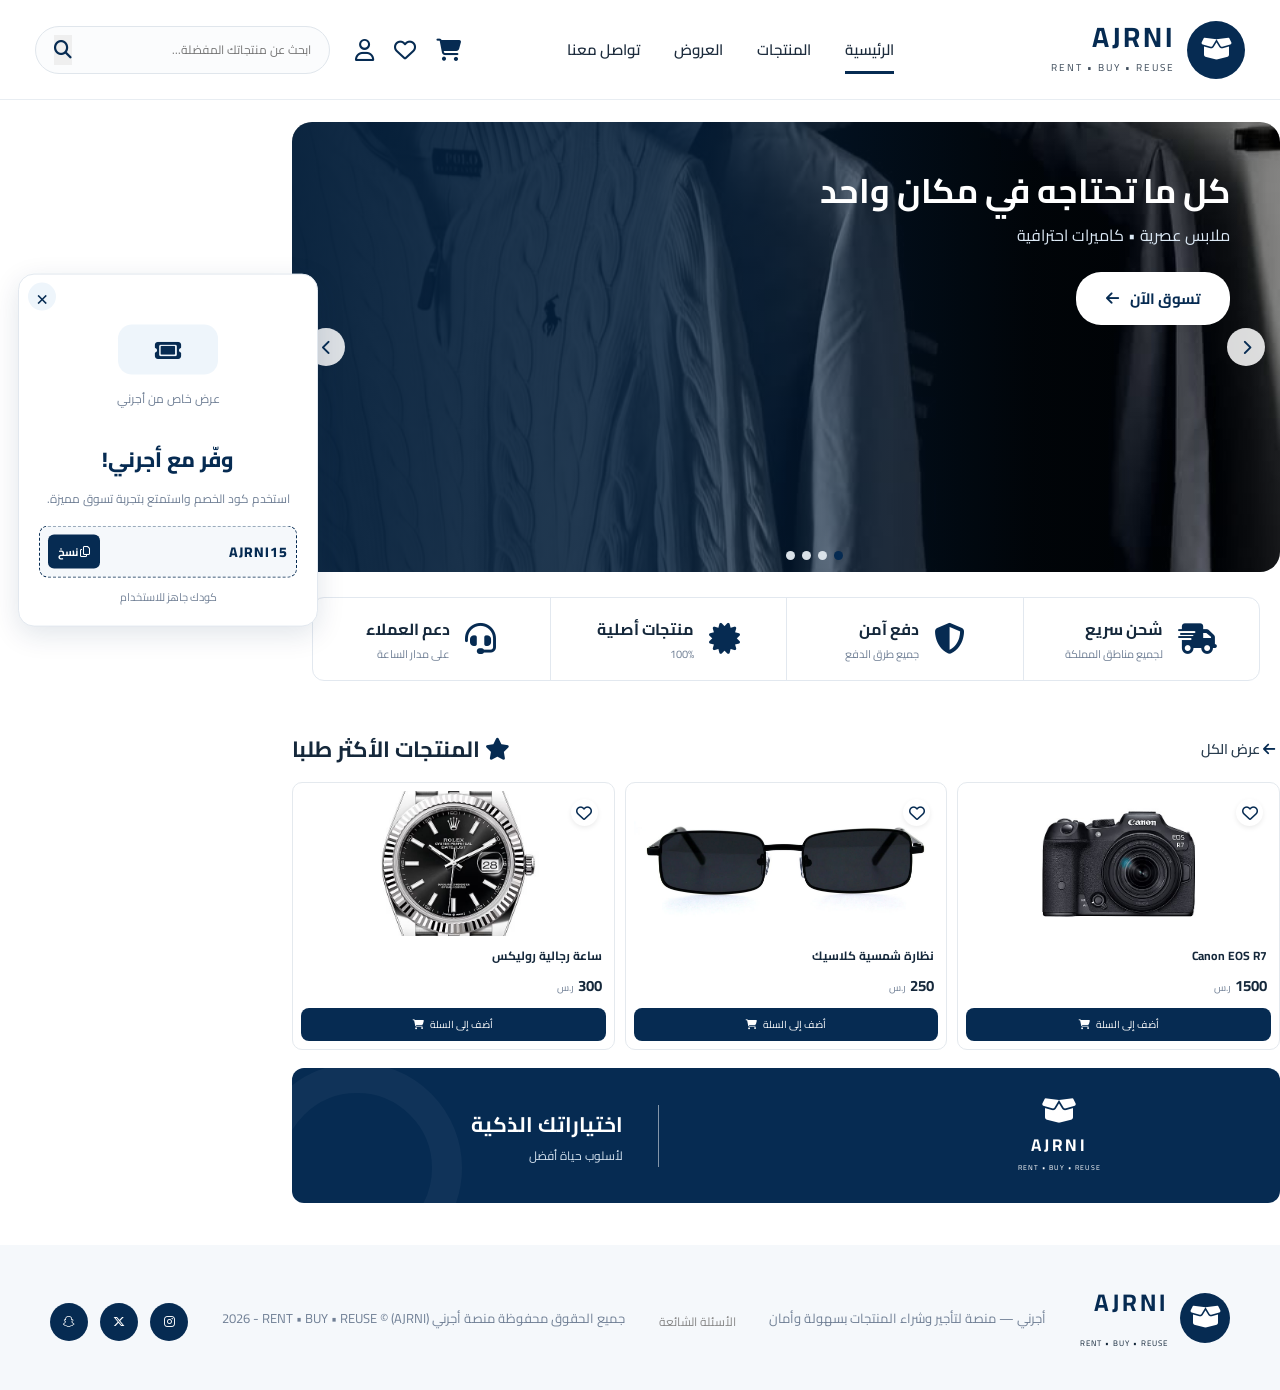
==== index.html @ 7be5e009 "discount banner" ====
<!DOCTYPE html>
<html lang="ar" dir="rtl">
<head>
    <meta charset="UTF-8">
    <meta name="viewport" content="width=device-width, initial-scale=1.0">

    <title>أجرني | AJRNI</title>

    <link rel="stylesheet" href="style.css">

    <!-- Google Font -->
    <link rel="preconnect" href="https://fonts.googleapis.com">
    <link rel="preconnect" href="https://fonts.gstatic.com" crossorigin>
    <link href="https://fonts.googleapis.com/css2?family=Cairo:wght@400;500;600;700;800&display=swap" rel="stylesheet">

    <!-- Icons -->
    <link rel="stylesheet"
          href="https://cdnjs.cloudflare.com/ajax/libs/font-awesome/6.5.2/css/all.min.css">
</head>

<body>
<header class="header"> <!--الشريط-->
    <div class="logo-area">
        <div class="logo-circle">
            <i class="fa-solid fa-box-open"></i>
        </div>
        <div class="logo-text">
            <a href="index.html"><h1>AJRNI</h1></a>
            <span>RENT • BUY • REUSE</span>
        </div>
    </div>
    <nav class="navbar"> <!-- القوائم بالشريط -->
        <a href="index.html" class="active">الرئيسية</a>
        <a href="prodcuts.html">المنتجات</a>
        <a href="#offers">العروض</a>
        <a href="contacct.html">تواصل معنا</a>
    </nav>
    <div class="header-actions"> <!-- الأيقونات -->
        <a href="cart.html">
            <i class="fa-solid fa-cart-shopping"></i>
        </a>
        <a href="favorite.html">
            <i class="fa-regular fa-heart"></i>
        </a>
        <a href="signin.html"><!--ايقونة صفحه التسجيل-->
            <i class="fa-regular fa-user"></i>
        </a>
    </div>
    <div class="search-box">
    <input
        type="text"
        id="searchInput"
        placeholder="ابحث عن منتجاتك المفضلة..."
    >

    <button id="searchButton" type="button">
        <i class="fa-solid fa-magnifying-glass"></i>
    </button>
</div>

<!-- AJRNI: Side Discount Banner -->
<aside class="discount-banner" id="discountBanner" aria-label="عرض كود الخصم">

    <button
        class="discount-close"
        id="closeDiscountBanner"
        type="button"
        aria-label="إغلاق البنر">
        &times;
    </button>

    <div class="discount-icon">
        <i class="fa-solid fa-ticket"></i>
    </div>

    <span class="discount-label">عرض خاص من أجرني</span>

    <h2>وفّر مع أجرني!</h2>

    <p class="discount-description">
        استخدم كود الخصم واستمتع بتجربة تسوق مميزة.
    </p>

    <div class="discount-code-box">
        <span id="discountCode">AJRNI15</span>

        <button id="copyDiscountCode" type="button">
            <i class="fa-regular fa-copy"></i>
            نسخ
        </button>
    </div>

    <p class="discount-note" id="discountMessage">
        كودك جاهز للاستخدام
    </p>

</aside>
<!-- End Discount Banner -->

</header>

<main>

    <section class="top-section"> <!---->

        <div class="hero">

    <img id="heroImage" src="clothes.jpg" alt="ملابس">

    <div class="hero-overlay">

        <div class="hero-content">

            <h2 id="heroTitle">كل ما تحتاجه في مكان واحد</h2>

            <p id="heroDescription">
                ملابس عصرية • كاميرات احترافية
            </p>

            <a href="prodcuts.html">
                <button class="main-btn">
                    تسوق الآن
                    <i class="fa-solid fa-arrow-left"></i>
                </button>
            </a>

        </div>

    </div>

    <!-- سهم اليمين -->
    <button class="slider-arrow right" id="nextBtn">
        <i class="fa-solid fa-chevron-right"></i>
    </button>

    <!-- سهم اليسار -->
    <button class="slider-arrow left" id="prevBtn">
        <i class="fa-solid fa-chevron-left"></i>
    </button>

    <!-- النقاط -->
    <div class="dots" id="dots"></div>

</div>

 <br>

    <section class="features"> <!-- مربعات الخصائص-->

        <div class="feature">

            <div class="feature-icon">
                <i class="fa-solid fa-truck-fast"></i>
            </div>

            <div>
                <h3>شحن سريع</h3>
                <p>لجميع مناطق المملكة</p>
            </div>

        </div>

        <div class="feature">

            <div class="feature-icon">
                <i class="fa-solid fa-shield-halved"></i>
            </div>

            <div>
                <h3>دفع آمن</h3>
                <p>جميع طرق الدفع</p>
            </div>

        </div>

        <div class="feature">

            <div class="feature-icon">
                <i class="fa-solid fa-certificate"></i>
            </div>

            <div>
                <h3>منتجات أصلية</h3>
                <p>100%</p>
            </div>

        </div>

        <div class="feature">

            <div class="feature-icon">
                <i class="fa-solid fa-headset"></i>
            </div>

            <div>
                <h3>دعم العملاء</h3>
                <p>على مدار الساعة</p>
            </div>

        </div>

    </section> <br>

        <aside class="products-sidebar"> <!--قسم المنتجات المميزه-->

            <div class="section-heading">

                <a href="prodcuts.html">
                    <i class="fa-solid fa-arrow-left"></i>
                    عرض الكل
                </a>

                <h2>
                    <i class="fa-solid fa-star"></i>
                    المنتجات الأكثر طلبا
                </h2>

            </div>

            <div class="products">

    <!-- Product 1 -->
    <div class="product-card" data-name="Canon EOS R7" data-price="1500" data-image="canon.jpg">

        <div class="product-image">

            <span class="favorite" onclick="addToFavorites(this)">
                <i class="fa-regular fa-heart"></i>
            </span>

            <img src="canon.jpg">

        </div>

        <h3>Canon EOS R7</h3>

        <div class="price">
            <strong>1500</strong>
            <span>ر.س</span>
        </div>

        <button class="cart-btn">
            أضف إلى السلة
            <i class="fa-solid fa-cart-shopping"></i>
        </button>

    </div>

    <!-- Product 2 -->
    <div class="product-card" data-name="نظارة شمسية كلاسيك" data-price="250" data-image="sunglasses.jpg">

        <div class="product-image">

            <span class="favorite" onclick="addToFavorites(this)">
                <i class="fa-regular fa-heart"></i>
            </span>

            <img src="sunglasses.jpg">

        </div>

        <h3>نظارة شمسية كلاسيك</h3>

        <div class="price">
            <strong>250</strong>
            <span>ر.س</span>
        </div>

        <button class="cart-btn">
            أضف إلى السلة
            <i class="fa-solid fa-cart-shopping"></i>
        </button>

    </div>

    <!-- Product 3 -->
    <div class="product-card" data-name="ساعة رجالية روليكس" data-price="300" data-image="rolex.jpg">

        <div class="product-image">

            <span class="favorite" onclick="addToFavorites(this)">
                <i class="fa-regular fa-heart"></i>
            </span>

            <img src="rolex.jpg">

        </div>

        <h3>ساعة رجالية روليكس</h3>

        <div class="price">
            <strong>300</strong>
            <span>ر.س</span>
        </div>

        <button class="cart-btn">
            أضف إلى السلة
            <i class="fa-solid fa-cart-shopping"></i>
        </button>

    </div>

</div>

            <!-- Smart Choice Banner -->

            <div class="smart-banner">

                <div class="smart-logo">
                    <i class="fa-solid fa-box-open"></i>
                    <strong>AJRNI</strong>
                    <small>RENT • BUY • REUSE</small>
                </div>

                <div class="smart-text">

                    <h2>اختياراتك الذكية</h2>

                    <p>لأسلوب حياة أفضل</p>

                </div>

            </div>

        </aside>

    </section>

</main>

<!--FOOTER-->

<footer id="contact">

    <div class="footer-logo">

        <div class="logo-circle">
            <i class="fa-solid fa-box-open"></i>
        </div>

        <div>
            <h2>AJRNI</h2>
            <span>RENT • BUY • REUSE</span>
        </div>

    </div>

    <p>
        أجرني — منصة لتأجير وشراء المنتجات بسهولة وأمان
    </p> 

    <a href="Qs.html">الأسئلة الشائعة</a>
    
    <p>جميع الحقوق محفوظة منصة أجرني (AJRNI) ©️ 2026 - RENT • BUY • REUSE</p>

    <div class="social">

        <a href="#">
            <i class="fa-brands fa-instagram"></i>
        </a>

        <a href="#">
            <i class="fa-brands fa-x-twitter"></i>
        </a>

        <a href="#">
            <i class="fa-brands fa-snapchat"></i>
        </a>

    </div>

</footer>
<script>

const slides = [
    {
        image: "clothes.jpg",
        title: "كل ما تحتاجه في مكان واحد",
        description: "ملابس عصرية • كاميرات احترافية"
    },
    {
        image: "watches.jpg",
        title: "أناقة تناسب ذوقك",
        description: "أحدث المنتجات الرجالية والنسائية"
    },
    {
        image: "cameras.jpg",
        title: "تقنية باحترافية",
        description: "كاميرات ومعدات تصوير احترافية"
    },
    {
        image: "resycle.jpg",
        title: "تسوق بسهولة",
        description: "اعد استخدام المنتجات بذكاء مع اجرني"
    }
];

let currentSlide = 0;

const heroImage = document.getElementById("heroImage");
const heroTitle = document.getElementById("heroTitle");
const heroDescription = document.getElementById("heroDescription");
const dotsContainer = document.getElementById("dots");

// إنشاء النقاط
slides.forEach((slide, index) => {

    const dot = document.createElement("span");

    if (index === 0) {
        dot.classList.add("active-dot");
    }

    dot.addEventListener("click", () => {
        currentSlide = index;
        showSlide();
    });

    dotsContainer.appendChild(dot);
});

function showSlide() {

    heroImage.src = slides[currentSlide].image;

    heroTitle.textContent = slides[currentSlide].title;

    heroDescription.textContent =
        slides[currentSlide].description;

    // تحديث النقاط
    const dots = dotsContainer.querySelectorAll("span");

    dots.forEach(dot => {
        dot.classList.remove("active-dot");
    });

    dots[currentSlide].classList.add("active-dot");
}

// السهم التالي
document.getElementById("nextBtn").addEventListener("click", () => {

    currentSlide++;

    if (currentSlide >= slides.length) {
        currentSlide = 0;
    }

    showSlide();

});

// السهم السابق
document.getElementById("prevBtn").addEventListener("click", () => {

    currentSlide--;

    if (currentSlide < 0) {
        currentSlide = slides.length - 1;
    }

    showSlide();

});

function addToFavorites(button) {

    const product = button.closest(".product-card");

    const name = product.dataset.name;
    const price = product.dataset.price;
    const image = product.dataset.image;

    let favorites =
        JSON.parse(localStorage.getItem("favorites")) || [];

    const exists =
        favorites.some(item => item.name === name);

    if (exists) {

        // حذف المنتج من المفضلة
        favorites = favorites.filter(item => item.name !== name);

        localStorage.setItem(
            "favorites",
            JSON.stringify(favorites)
        );

        // رجوع القلب إلى فارغ
        setFavoriteHeart(button, false);

    } else {

        // إضافة المنتج للمفضلة
        favorites.push({
            name: name,
            price: price,
            image: image
        });

        localStorage.setItem(
            "favorites",
            JSON.stringify(favorites)
        );

        // تحويل القلب إلى أحمر
        setFavoriteHeart(button, true);
    }
}

// تغيير شكل القلب
function setFavoriteHeart(button, isFavorite) {

    const heart = button.querySelector("i");

    if (!heart) return;

    if (isFavorite) {

        heart.classList.remove("fa-regular");
        heart.classList.add("fa-solid");

        heart.style.color = "red";

    } else {

        heart.classList.remove("fa-solid");
        heart.classList.add("fa-regular");

        heart.style.color = "";

    }
}

// فحص المفضلة عند فتح الصفحة
document.addEventListener("DOMContentLoaded", function () {

    const favorites =
        JSON.parse(localStorage.getItem("favorites")) || [];

    const products =
        document.querySelectorAll(".product-card");

    products.forEach(product => {

        const name = product.dataset.name;

        if (!name) return;

        const button =
            product.querySelector(".wishlist-btn, .favorite");

        if (!button) return;

        const isFavorite =
            favorites.some(item => item.name === name);

        setFavoriteHeart(button, isFavorite);
    });

});

document.addEventListener("DOMContentLoaded", function () {

    const addButtons = document.querySelectorAll(".cart-btn");

    addButtons.forEach(button => {

        button.addEventListener("click", function () {

            const productCard = button.closest(".product-card");

            const product = {
                name: productCard.dataset.name,
                price: Number(productCard.dataset.price),
                image: productCard.dataset.image,
                quantity: 1
            };

            let cart = JSON.parse(localStorage.getItem("cart")) || [];

            // البحث عن المنتج إذا كان موجودًا
            const existingProduct = cart.find(
                item => item.name === product.name
            );

            if (existingProduct) {
                existingProduct.quantity += 1;
            } else {
                cart.push(product);
            }

            // حفظ السلة
            localStorage.setItem("cart", JSON.stringify(cart));

            // تغيير شكل الزر مؤقتًا
            const oldText = button.textContent;

            button.textContent = "✓ تمت الإضافة";
            button.style.backgroundColor = "#27ae60";

            setTimeout(() => {
                button.textContent = oldText;
                button.style.backgroundColor = "";
            }, 1200);

            // تحديث رقم السلة
            updateCartCount();
        });
    });

    updateCartCount();
});

// تحديث عدد المنتجات فوق أيقونة السلة
function updateCartCount() {

    const cart = JSON.parse(localStorage.getItem("cart")) || [];

    const count = cart.reduce(
        (total, item) => total + item.quantity,
        0
    );

    const cartButton = document.querySelector(
        ".header-actions .fa-cart-shopping"
    );

    if (!cartButton) return;

    const oldBadge = document.querySelector(".cart-count");

    if (oldBadge) {
        oldBadge.remove();
    }

    if (count > 0) {

        const badge = document.createElement("span");

        badge.className = "cart-count";
        badge.textContent = count;

        cartButton.parentElement.style.position = "relative";
        cartButton.parentElement.appendChild(badge);
    }
}

/* البحث من الصفحة الرئيسية */
const homeSearchInput = document.getElementById("searchInput");
const homeSearchButton = document.getElementById("searchButton");

function searchFromHome() {
    const query = homeSearchInput.value.trim();

    if (!query) {
        homeSearchInput.focus();
        return;
    }

    window.location.href =
        "prodcuts.html?search=" + encodeURIComponent(query);
}

if (homeSearchInput && homeSearchButton) {
    homeSearchButton.addEventListener("click", searchFromHome);

    homeSearchInput.addEventListener("keydown", function(event) {
        if (event.key === "Enter") {
            event.preventDefault();
            searchFromHome();
        }
    });
}

/* نسخ كود الخصم */
const copyDiscountButton =
    document.getElementById("copyDiscountCode");

const discountCodeElement =
    document.getElementById("discountCode");

const discountMessage =
    document.getElementById("discountMessage");

if (copyDiscountButton && discountCodeElement && discountMessage) {
    copyDiscountButton.addEventListener("click", async function () {
        const code = discountCodeElement.textContent.trim();

        try {
            await navigator.clipboard.writeText(code);
            discountMessage.textContent = "تم نسخ الكود بنجاح ✓";
        } catch (error) {
            const tempInput = document.createElement("textarea");
            tempInput.value = code;
            tempInput.style.position = "fixed";
            tempInput.style.opacity = "0";

            document.body.appendChild(tempInput);
            tempInput.select();

            let copied = false;

            try {
                copied = document.execCommand("copy");
            } catch (fallbackError) {
                copied = false;
            }

            tempInput.remove();

            discountMessage.textContent = copied
                ? "تم نسخ الكود بنجاح ✓"
                : "تعذر النسخ، انسخ الكود يدويًا";
        }
    });
}


</script>
</body>
</html>
---- style.css ----
* {
    margin: 0;
    padding: 0;
    box-sizing: border-box;
}

:root {
    --navy: #062b52;
    --dark-navy: #041f3b;
    --light-blue: #eef5fb;
    --border: #e2e8ef;
    --text: #15283b;
    --gray: #718096;
    --white: #ffffff;
}

body {
    font-family: "Cairo", sans-serif;
    background: #ffffff;
    color: var(--text);
}

a {
    text-decoration: none;
    color: inherit;
}

button {
    font-family: inherit;
    cursor: pointer;
    border: none;
}

img {
    width: 100%;
    display: block;
}


/* =========================
   HEADER
========================= */

.header {
    height: 100px;
    display: flex;
    align-items: center;
    gap: 25px;
    padding: 15px 35px;
    border-bottom: 1px solid #e8edf2;
    background: white;
}


/* LOGO */

.logo-area {
    display: flex;
    align-items: center;
    gap: 12px;
    min-width: 245px;
}

.logo-circle {
    width: 58px;
    height: 58px;
    border-radius: 50%;
    background: var(--navy);
    color: white;

    display: flex;
    align-items: center;
    justify-content: center;

    font-size: 25px;
}

.logo-text h1 {
    font-size: 28px;
    letter-spacing: 3px;
    color: var(--navy);
    line-height: 1;
}

.logo-text span {
    display: block;
    font-size: 10px;
    letter-spacing: 2px;
    margin-top: 7px;
    color: #3d4b5a;
}


/* NAV */

.navbar {
    display: flex;
    align-items: center;
    justify-content: center;
    gap: 34px;
    flex: 1;
}

.navbar a {
    font-size: 15px;
    font-weight: 600;
    color: #1d2c3d;
    padding: 10px 0;
    position: relative;
}

.navbar a.active::after {
    content: "";
    position: absolute;
    bottom: 0;
    right: 0;
    left: 0;

    height: 3px;
    background: var(--navy);
}


/* HEADER ICONS */

.header-actions {
    display: flex;
    align-items: center;
    gap: 20px;
}

.header-actions button {
    background: transparent;
    color: var(--navy);
    font-size: 22px;
}


/* SEARCH */

.search-box {
    width: 295px;
    height: 48px;

    border: 1px solid #e0e6ec;
    border-radius: 30px;

    display: flex;
    align-items: center;

    padding: 0 18px;
    background: #fbfcfd;
}

.search-box input {
    border: none;
    outline: none;
    background: transparent;

    flex: 1;

    font-family: inherit;
    font-size: 12px;
    text-align: right;
}

.search-box i {
    color: var(--navy);
    font-size: 18px;
}


/* =========================
   TOP SECTION
========================= */

.top-section {
    display: grid;
    grid-template-columns: 4fr 1fr;
    gap: 20PX;

    padding: 22px 0 22px 25px;
}


/* HERO */

.hero {
    height: 450px;
    border-radius: 20px;
    overflow: hidden;
    position: relative;
}

.hero > img {
    height: 100%;
    object-fit: cover;
}

.hero-overlay {
    position: absolute;
    inset: 0;

    background:
        linear-gradient(
            90deg,
            rgba(4, 31, 59, .96) 0%,
            rgba(4, 31, 59, .86) 37%,
            rgba(4, 31, 59, .15) 75%,
            rgba(4, 31, 59, .02) 100%
        );
}

.hero-content {
    position: absolute;
    top: 45px;
    right: 50px;
    width: 55%;
    text-align: right;
    color: white;
}

.small-logo {
    width: 55px;
    height: 55px;
    border: 2px solid white;
    border-radius: 50%;

    display: flex;
    align-items: center;
    justify-content: center;

    margin-bottom: 15px;
    font-size: 24px;
}

.hero-content h2 {
    font-size: 34px;
    line-height: 1.4;
    margin-bottom: 5px;
}

.hero-content p {
    font-size: 16px;
    color: #dce9f5;
    margin-bottom: 22px;
}

.main-btn {
    background: white;
    color: var(--navy);

    padding: 12px 30px;
    border-radius: 25px;

    font-size: 15px;
    font-weight: 700;
}

.main-btn i {
    margin-right: 8px;
}

/* SLIDER */

.slider-arrow {
    position: absolute;
    top: 50%;
    transform: translateY(-50%);

    width: 38px;
    height: 38px;

    border-radius: 50%;
    background: rgba(255,255,255,.85);
    color: var(--navy);

    font-size: 15px;
}

.slider-arrow.right {
    right: 15px;
}

.slider-arrow.left {
    left: 15px;
}


/* DOTS */

.dots {
    position: absolute;
    bottom: 12px;
    left: 50%;

    display: flex;
    gap: 7px;
}

.dots span {
    width: 9px;
    height: 9px;

    border-radius: 50%;
    background: #d9e1e8;
}

.dots .active-dot {
    background: var(--navy);
}

/* =========================
   FEATURES
========================= */

.features {
    margin: 5px 20px 15px;

    border: 1px solid var(--border);
    border-radius: 12px;

    display: grid;
    grid-template-columns: repeat(4, 1fr);

    background: white;
}

.feature {
    min-height: 82px;

    display: flex;
    align-items: center;
    justify-content: center;
    gap: 15px;

    border-left: 1px solid var(--border);
}

.feature:last-child {
    border-left: none;
}

.feature-icon {
    font-size: 31px;
    color: var(--navy);
}

.feature h3 {
    font-size: 16px;
}

.feature p {
    font-size: 11px;
    color: var(--gray);
}


/* =========================
   MAIN GRID
========================= */

.content-grid {
    display: grid;

    grid-template-columns: 2.25fr 1fr;

    gap: 20px;

    padding: 0 20px 25px;
}


/* =========================
   SECTION HEADING
========================= */

.section-heading {
    display: flex;
    align-items: center;
    justify-content: space-between;

    margin: 12px 0 12px;
}

.section-heading h2 {
    font-size: 22px;
}

.section-heading a {
    font-size: 14px;
    font-weight: 600;
    color: #283b4d;
}

.section-heading i {
    margin-right: 5px;
    color: var(--navy);
}


/* =========================
   STORE CATEGORIES
========================= */

.store-categories {
    display: grid;
    grid-template-columns: repeat(3, 1fr);
    gap: 16px;
}

.store-category {
    height: 175px;

    border-radius: 11px;
    overflow: hidden;

    position: relative;
}

.store-category img {
    height: 100%;
    object-fit: cover;
}

.store-category::after {
    content: "";

    position: absolute;
    inset: 0;

    background: linear-gradient(
        to top,
        rgba(0,0,0,.65),
        transparent 60%
    );
}

.category-overlay {
    position: absolute;

    right: 18px;
    bottom: 15px;

    z-index: 2;

    color: white;
}

.category-overlay h3 {
    font-size: 22px;
}

.category-overlay span {
    font-size: 12px;
}


/* =========================
   BOTTOM BANNER
========================= */

.bottom-banner {
    height: 150px;

    margin-top: 18px;

    border-radius: 12px;
    overflow: hidden;

    position: relative;
}

.bottom-banner img {
    height: 100%;
    object-fit: cover;
}

.bottom-banner::after {
    content: "";

    position: absolute;
    inset: 0;

    background: linear-gradient(
        90deg,
        rgba(255,255,255,.15),
        rgba(255,255,255,.9)
    );
}

.banner-text {
    position: absolute;

    z-index: 2;

    right: 45px;
    top: 27px;

    text-align: right;
}

.banner-text h2 {
    font-size: 25px;
    color: var(--navy);
}

.banner-text p {
    color: #526272;
    font-size: 13px;
    margin-bottom: 10px;
}

.banner-text button {
    background: var(--navy);
    color: white;

    padding: 8px 20px;
    border-radius: 20px;

    font-size: 12px;
}


/* =========================
   PRODUCTS
========================= */

.products {
    display: grid;
    grid-template-columns: repeat(3, 1fr);
    gap: 10px;
}

.product-card {
    border: 1px solid #e4e9ee;
    border-radius: 10px;

    padding: 8px;

    background: white;

    transition: .2s;
}

.product-card:hover {
    transform: translateY(-3px);
    box-shadow: 0 6px 20px rgba(0,0,0,.08);
}

.product-image {
    height: 145px;
    position: relative;

    background: #f4f6f8;
    border-radius: 8px;

    overflow: hidden;
}

.product-image img {
    height: 100%;
    object-fit: cover;
}

.favorite {
    position: absolute;

    top: 8px;
    right: 8px;

    z-index: 3;

    width: 27px;
    height: 27px;

    display: flex;
    align-items: center;
    justify-content: center;

    border-radius: 50%;
    background: white;

    color: var(--navy);

    box-shadow: 0 2px 5px rgba(0,0,0,.08);
}

.product-card h3 {
    font-size: 12px;
    margin: 8px 4px 4px;

    white-space: nowrap;
    overflow: hidden;
    text-overflow: ellipsis;
}

.price {
    display: flex;
    gap: 4px;
    align-items: baseline;

    padding: 0 4px;
}

.price strong {
    font-size: 15px;
}

.price span {
    font-size: 10px;
    color: var(--gray);
}

.cart-btn {
    width: 100%;

    background: var(--navy);
    color: white;

    border-radius: 8px;

    padding: 7px 4px;

    margin-top: 8px;

    font-size: 10px;
}

.cart-btn i {
    margin-right: 4px;
}


/* =========================
   SMART BANNER
========================= */

.smart-banner {
    margin-top: 18px;

    min-height: 135px;

    background: var(--navy);

    border-radius: 12px;

    color: white;

    display: flex;
    align-items: center;
    justify-content: space-around;

    position: relative;
    overflow: hidden;
}

.smart-banner::after {
    content: "";

    position: absolute;

    width: 150px;
    height: 150px;

    border: 30px solid rgba(255,255,255,.04);

    border-radius: 50%;

    left: -40px;
    bottom: -70px;
}

.smart-logo {
    text-align: center;
}

.smart-logo i {
    display: block;
    font-size: 28px;
    margin-bottom: 4px;
}

.smart-logo strong {
    display: block;
    letter-spacing: 3px;
    font-size: 17px;
}

.smart-logo small {
    display: block;
    font-size: 7px;
    letter-spacing: 1px;
}

.smart-text {
    border-right: 1px solid rgba(255,255,255,.5);
    padding-right: 35px;
}

.smart-text h2 {
    font-size: 21px;
}

.smart-text p {
    color: #d4e2ef;
    font-size: 12px;
}


/* =========================
   FOOTER
========================= */

footer {
    background: #f5f8fb;

    padding: 35px 50px;

    display: flex;
    align-items: center;
    justify-content: space-between;

    margin-top: 20px;
}

.footer-logo {
    display: flex;
    align-items: center;
    gap: 12px;
}

.footer-logo .logo-circle {
    width: 50px;
    height: 50px;
}

.footer-logo h2 {
    color: var(--navy);
    letter-spacing: 3px;
}

.footer-logo span {
    font-size: 8px;
    letter-spacing: 1px;
}

footer p {
    color: var(--gray);
    font-size: 13px;
}

.social {
    display: flex;
    gap: 12px;
}

.social a {
    width: 38px;
    height: 38px;

    border-radius: 50%;

    background: var(--navy);
    color: white;

    display: flex;
    align-items: center;
    justify-content: center;
}


/* =========================
   RESPONSIVE
========================= */

@media (max-width: 1200px) {

    .header {
        gap: 15px;
        padding: 15px 20px;
    }

    .logo-area {
        min-width: 200px;
    }

    .navbar {
        gap: 18px;
    }

    .navbar a {
        font-size: 13px;
    }

    .search-box {
        width: 220px;
    }

}


@media (max-width: 900px) {

    .header {
        flex-wrap: wrap;
        height: auto;
    }

    .navbar {
        order: 3;
        width: 100%;
        overflow-x: auto;
        justify-content: flex-start;
        padding-bottom: 5px;
    }

    .search-box {
        flex: 1;
    }

    .top-section,
    .content-grid {
        grid-template-columns: 1fr;
    }

    .side-categories {
        display: grid;
        grid-template-columns: repeat(3, 1fr);
    }

    .features {
        grid-template-columns: repeat(2, 1fr);
    }

    .feature {
        border-bottom: 1px solid var(--border);
    }

}


@media (max-width: 600px) {

    .header-actions {
        display: none;
    }

    .logo-area {
        min-width: auto;
    }

    .logo-text h1 {
        font-size: 22px;
    }

    .search-box {
        width: 100%;
        order: 2;
    }

    .hero {
        height: 320px;
    }

    .hero-content {
        right: 25px;
        width: 75%;
    }

    .hero-content h2 {
        font-size: 25px;
    }

    .hero-content p {
        font-size: 12px;
    }

    .side-categories {
        grid-template-columns: 1fr;
    }

    .features {
        grid-template-columns: 1fr;
    }

    .feature {
        border-left: none;
        border-bottom: 1px solid var(--border);
    }

    .store-categories {
        grid-template-columns: 1fr;
    }

    .products {
        grid-template-columns: repeat(2, 1fr);
    }

    footer {
        flex-direction: column;
        gap: 20px;
        text-align: center;
    }

}




/* =========================================
   تنسيق زر المفضلة الموحد للموقع (Favorite Button)
   ========================================= */
.fav-btn {
  position: absolute;
  top: 12px;
  right: 12px;
  background: #ffffff;
  border: 1px solid #e2e8f0;
  border-radius: 50%;
  width: 38px;
  height: 38px;
  display: flex;
  align-items: center;
  justify-content: center;
  cursor: pointer;
  box-shadow: 0 2px 6px rgba(0, 0, 0, 0.08);
  transition: all 0.2s ease-in-out;
  color: #94a3b8;
  z-index: 10;
}

.fav-btn:hover {
  transform: scale(1.1);
  color: #ef4444;
}

.fav-btn.active {
  color: #ef4444;
  border-color: #fecaca;
  background: #fff5f5;
}

footer a {
    display: block;
    font-size: 12px;
    margin-top: 8px;
    color: #888;
    text-decoration: none;
}

.favorites-grid {
    display: grid !important;
    grid-template-columns: repeat(3, minmax(0, 1fr)) !important;
    gap: 25px !important;
    width: 100% !important;
    padding: 30px !important;
    box-sizing: border-box !important;
}

.favorites-grid .product-card {
    width: auto !important;
    max-width: none !important;
    margin: 0 !important;
    box-sizing: border-box !important;
}

.favorites-grid .product-image {
    width: 100% !important;
    height: 220px !important;
}

.favorites-grid .product-image img {
    width: 100% !important;
    height: 100% !important;
    object-fit: cover !important;
    border-radius: 12px;
}
/* الخط تحت الايقونات   */
.header-actions a {
    position: relative;
    color: var(--navy);
    font-size: 22px;
}
.header-actions a.active::after {
    content: "";
    position: absolute;
    bottom: -10px;
    right: 0;
    left: 0;
    height: 3px;
    background: var(--navy);
}
.cart-count {
    position: absolute;
    top: -8px;
    right: -8px;
    background: #e74c3c;
    color: white;
    width: 20px;
    height: 20px;
    border-radius: 50%;
    font-size: 11px;
    font-weight: bold;
    display: flex;
    align-items: center;
    justify-content: center;
}

/* منع تجاوز عرض الشاشة */
html {
    width: 100%;
    max-width: 100%;
    overflow-x: clip;
    -webkit-text-size-adjust: 100%;
}

body {
    width: 100%;
    min-width: 0;
    max-width: 100%;
}

img,
video,
iframe {
    max-width: 100%;
}

input,
select,
textarea,
button {
    max-width: 100%;
    font: inherit;
}

button {
    cursor: pointer;
}

/* السماح للشبكات بالتقلص */
.top-section,
.content-grid,
.features,
.store-categories,
.products,
.favorites-grid {
    min-width: 0;
}

.top-section > *,
.content-grid > *,
.features > *,
.store-categories > *,
.products > *,
.favorites-grid > * {
    min-width: 0;
}

/* منع الصور من تمديد البطاقات */
.hero img,
.store-category img,
.product-image img,
.bottom-banner img {
    max-width: 100%;
}

/* =========================================
   TABLETS
========================================= */
@media (max-width: 900px) {

    .header {
        height: auto;
        min-width: 0;
        flex-wrap: wrap;
        padding: 15px 20px;
    }

    .logo-area {
        min-width: 0;
    }

    .navbar {
        max-width: 100%;
        min-width: 0;
        gap: 20px;
    }

    .search-box {
        min-width: 0;
    }

    .top-section {
        grid-template-columns: minmax(0, 1fr);
        padding: 20px;
    }

    .content-grid {
        grid-template-columns: minmax(0, 1fr);
        padding-inline: 20px;
    }

    .hero {
        width: 100%;
        max-width: 100%;
    }

    .favorites-grid {
        grid-template-columns: repeat(2, minmax(0, 1fr)) !important;
        padding: 20px !important;
        gap: 16px !important;
    }

    .favorites-grid .product-image {
        height: auto !important;
        aspect-ratio: 1 / 1;
    }

    footer {
        flex-wrap: wrap;
        gap: 24px;
        padding: 30px 24px;
    }
}

/* =========================================
   MOBILE
========================================= */
@media (max-width: 600px) {

    .header {
        gap: 12px;
        padding: 12px 15px;
    }

    .logo-circle {
        width: 42px;
        height: 42px;
        flex-shrink: 0;
        font-size: 20px;
    }

    .logo-text h1 {
        font-size: 20px;
        letter-spacing: 1px;
    }

    .logo-text span {
        font-size: 9px;
        letter-spacing: 1px;
    }

    .search-box {
        flex: 1 1 100%;
        width: 100%;
        min-width: 0;
    }

    .navbar {
        order: 3;
        flex: 1 1 100%;
        width: 100%;
        overflow-x: auto;
        white-space: nowrap;
        justify-content: flex-start;
        gap: 20px;
        scrollbar-width: thin;
    }

    .navbar a {
        flex-shrink: 0;
    }

    .top-section {
        padding: 12px;
        gap: 14px;
    }

    .hero {
        height: clamp(260px, 75vw, 360px);
        border-radius: 14px;
    }

    .hero-content {
        top: 24px;
        right: 18px;
        width: calc(100% - 36px);
        max-width: 380px;
    }

    .hero-content h2 {
        font-size: clamp(20px, 5.5vw, 27px);
        overflow-wrap: anywhere;
    }

    .hero-content p {
        font-size: 13px;
        line-height: 1.8;
    }

    .main-btn {
        padding: 10px 18px;
    }

    .slider-arrow {
        width: 32px;
        height: 32px;
    }

    .features {
        margin: 5px 12px 15px;
        grid-template-columns: repeat(2, minmax(0, 1fr));
    }

    .feature {
        min-width: 0;
        gap: 8px;
        padding: 12px 6px;
        border-left: 0;
        border-bottom: 1px solid var(--border);
    }

    .feature-icon {
        font-size: 24px;
        flex-shrink: 0;
    }

    .feature h3 {
        font-size: 13px;
        overflow-wrap: anywhere;
    }

    .feature p {
        font-size: 10px;
        line-height: 1.6;
    }

    .content-grid {
        padding: 0 12px 20px;
        gap: 18px;
    }

    .section-heading {
        gap: 10px;
        flex-wrap: wrap;
    }

    .section-heading h2 {
        font-size: 19px;
    }

    .section-heading a {
        font-size: 12px;
    }

    .store-categories {
        grid-template-columns: repeat(2, minmax(0, 1fr));
        gap: 10px;
    }

    .store-category {
        height: clamp(120px, 38vw, 175px);
    }

    .category-overlay {
        right: 10px;
        bottom: 10px;
        left: 8px;
    }

    .category-overlay h3 {
        font-size: 16px;
        overflow-wrap: anywhere;
    }

    .category-overlay span {
        font-size: 10px;
    }

    .bottom-banner {
        height: 140px;
    }

    .banner-text {
        top: 18px;
        right: 16px;
        left: 12px;
    }

    .banner-text h2 {
        font-size: 19px;
    }

    .banner-text p {
        font-size: 11px;
        line-height: 1.6;
    }

    .products {
        grid-template-columns: repeat(2, minmax(0, 1fr));
        gap: 10px;
    }

    .product-card {
        min-width: 0;
        padding: 6px;
    }

    .product-image {
        height: auto;
        aspect-ratio: 1 / 1;
    }

    .product-card h3 {
        white-space: normal;
        overflow-wrap: anywhere;
        line-height: 1.6;
    }

    .price {
        flex-wrap: wrap;
    }

    .price strong {
        font-size: 13px;
    }

    .cart-btn {
        font-size: 11px;
        overflow-wrap: anywhere;
    }

    .favorites-grid {
        grid-template-columns: repeat(2, minmax(0, 1fr)) !important;
        padding: 12px !important;
        gap: 10px !important;
    }

    .favorites-grid .product-image {
        height: auto !important;
        aspect-ratio: 1 / 1;
    }

    .smart-banner {
        gap: 12px;
        padding: 18px 12px;
        flex-wrap: wrap;
    }

    .smart-text {
        padding-right: 12px;
    }

    .smart-text h2 {
        font-size: 16px;
    }

    .smart-text p {
        font-size: 11px;
        line-height: 1.7;
    }

    footer {
        padding: 25px 15px;
        flex-direction: column;
        text-align: center;
        gap: 18px;
    }

    .footer-logo {
        justify-content: center;
        max-width: 100%;
    }

    .footer-logo h2 {
        font-size: 20px;
        letter-spacing: 1px;
    }

    .social {
        justify-content: center;
        flex-wrap: wrap;
    }

    .header-actions {
        display: none;
    }
}

/* =========================================
   SMALL PHONES
========================================= */
@media (max-width: 360px) {

    .logo-text h1 {
        font-size: 17px;
    }

    .store-categories {
        grid-template-columns: minmax(0, 1fr);
    }

    .favorites-grid {
        grid-template-columns: minmax(0, 1fr) !important;
    }

    .hero-content h2 {
        font-size: 20px;
    }

    .smart-logo strong {
        font-size: 14px;
        letter-spacing: 1px;
    }
}

/* =========================================
   LARGE SCREENS
========================================= */
@media (min-width: 1400px) {

    .top-section,
    .content-grid {
        max-width: 1800px;
        margin-inline: auto;
    }
}




/* ================================
   DISCOUNT BANNER - AJRNI
================================ */

.discount-banner {
    position: fixed;
    top: 50%;
    left: 18px;
    right: auto;
    transform: translateY(-50%);

    width: 300px;
    padding: 50px 20px 18px;
    box-sizing: border-box;

    background: #ffffff;
    color: #062b52;
    font-family: "Cairo", sans-serif;
    text-align: center;

    border: 1px solid #e2e8ef;
    border-radius: 16px;
    box-shadow: 0 8px 28px rgba(6, 43, 82, 0.12);

    z-index: 999;
}

/* زر إغلاق البنر */
.discount-banner .discount-close {
    position: absolute;
    top: 8px;
    left: 9px;

    width: 28px;
    height: 28px;
    padding: 0;

    display: flex;
    align-items: center;
    justify-content: center;

    background: #eef5fb;
    color: #062b52;

    border-radius: 50%;
    font-size: 22px;
    line-height: 1;
}

.discount-banner .discount-close:hover {
    background: #e2eaf3;
}

/* أيقونة الخصم */
.discount-banner .discount-icon {
    width: 100px;
    height: 50px;
    margin: 0 auto 12px;

    display: flex;
    align-items: center;
    justify-content: center;

    background: #eef5fb;
    color: #062b52;

    border-radius: 14px;
    font-size: 23px;
}

/* النص الصغير */
.discount-banner .discount-label {
    display: block;
    margin-bottom: 5px;

    color: #718096;
    font-size: 12px;
}

/* عنوان البنر */
.discount-banner h2 {
    margin: 30px 0 9px;

    color: #062b52;
    font-size: 21px;
    font-weight: 800;
}

/* وصف الخصم */
.discount-banner .discount-description {
    margin: 0 0 15px;

    color: #718096;
    font-size: 12px;
    line-height: 1.9;
}

/* مربع كود الخصم */
.discount-banner .discount-code-box {
    display: flex;
    align-items: center;
    justify-content: space-between;
    gap: 8px;

    width: 100%;
    min-width: 0;
    padding: 8px;

    box-sizing: border-box;

    background: #f5f8fb;
    border: 1px dashed #062b52;
    border-radius: 9px;
}

/* نص كود الخصم */
.discount-banner .discount-code-box span {
    color: #062b52;
    font-size: 14px;
    font-weight: 800;
    letter-spacing: 1px;

    white-space: nowrap;
    flex-shrink: 0;
}

/* زر نسخ الكود */
.discount-banner .discount-code-box button {
    flex-shrink: 0;
    padding: 7px 10px;

    background: #062b52;
    color: #ffffff;

    border: none;
    border-radius: 6px;

    font-family: "Cairo", sans-serif;
    font-size: 11px;
    font-weight: 700;
    white-space: nowrap;

    cursor: pointer;
    transition: background 0.2s ease;
}

.discount-banner .discount-code-box button:hover {
    background: #041f3b;
}

/* رسالة تم النسخ */
.discount-banner .discount-note {
    min-height: 20px;
    margin: 10px 0 0;

    color: #718096;
    font-size: 11px;
    line-height: 1.8;
}

/* إخفاء البنر على الجوال والأجهزة اللوحية */
@media (max-width: 900px) {
    .discount-banner {
        display: none;
    }
}
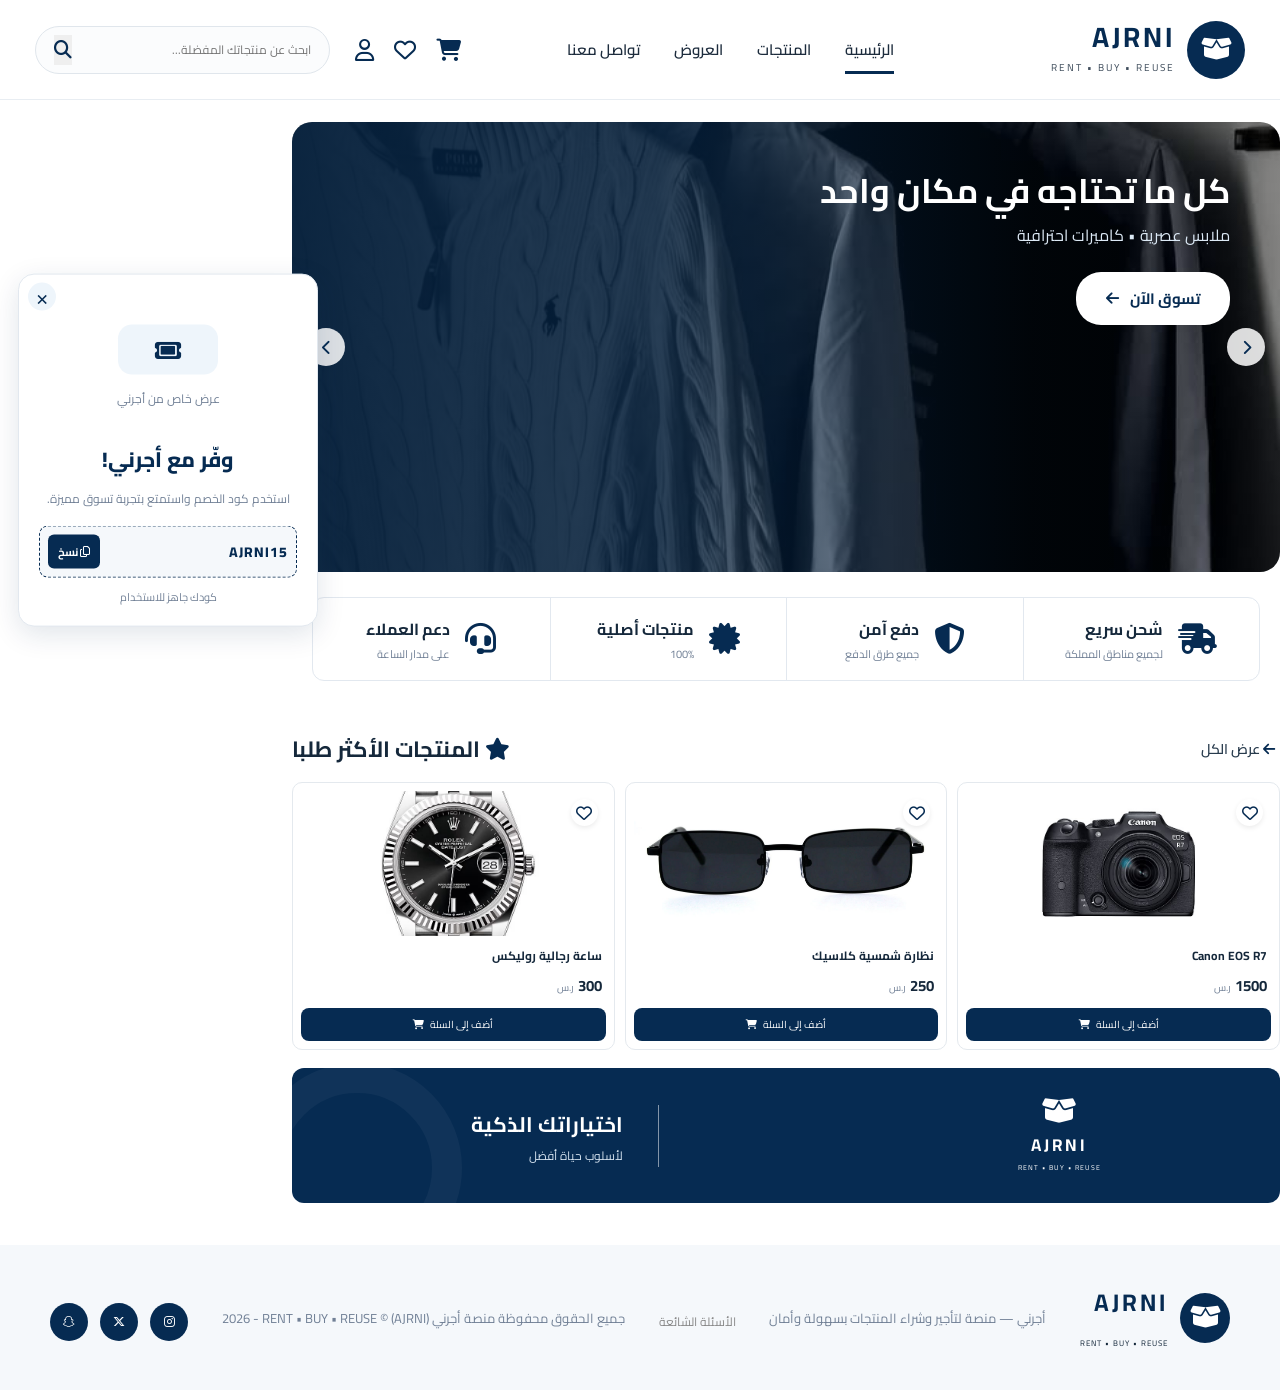
==== commit 635d3962: "j" ====
--- a/index.html
+++ b/index.html
@@ -370,8 +370,7 @@
     </div>
 
 </footer>
-<script>
-
+<script src="search.js">
 const slides = [
     {
         image: "clothes.jpg",
@@ -647,7 +646,6 @@
         cartButton.parentElement.appendChild(badge);
     }
 }
-
 /* البحث من الصفحة الرئيسية */
 const homeSearchInput = document.getElementById("searchInput");
 const homeSearchButton = document.getElementById("searchButton");
@@ -718,7 +716,6 @@
     });
 }
 
-
 </script>
 </body>
 </html>
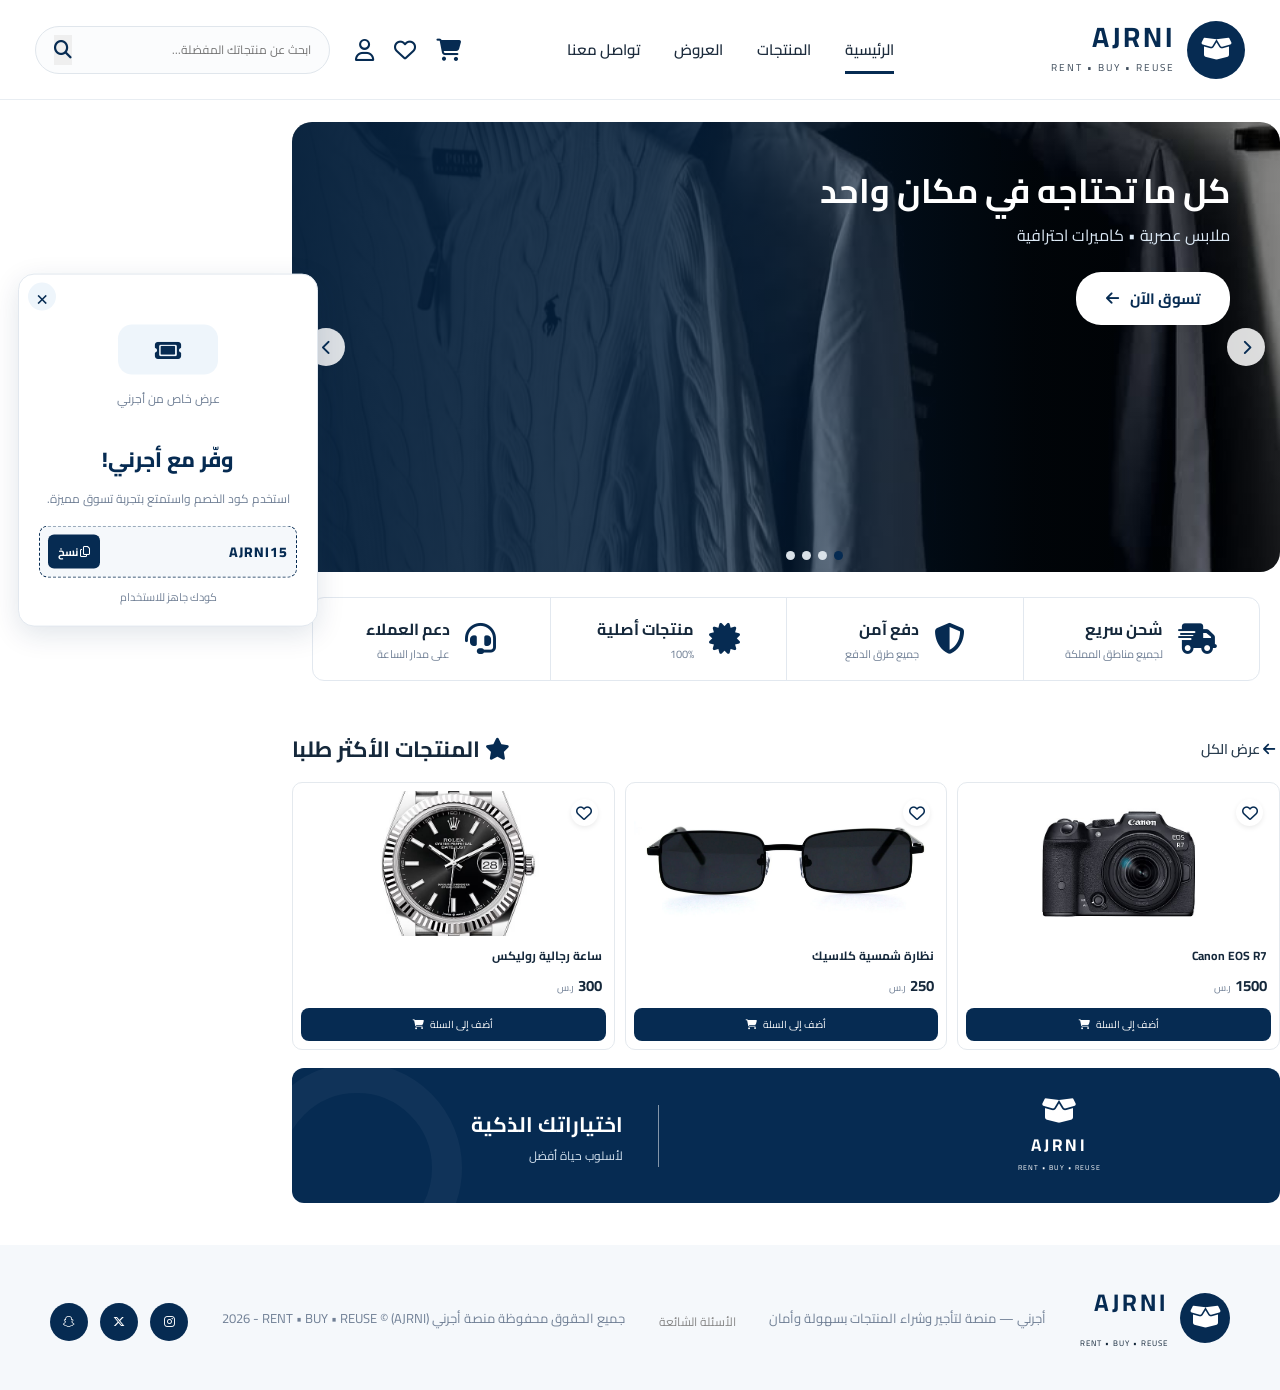
==== commit 7eff6f69: "j" ====
--- a/index.html
+++ b/index.html
@@ -370,7 +370,8 @@
     </div>
 
 </footer>
-<script src="search.js">
+<script src="search.js"></script>
+<script>
 const slides = [
     {
         image: "clothes.jpg",
@@ -646,33 +647,6 @@
         cartButton.parentElement.appendChild(badge);
     }
 }
-/* البحث من الصفحة الرئيسية */
-const homeSearchInput = document.getElementById("searchInput");
-const homeSearchButton = document.getElementById("searchButton");
-
-function searchFromHome() {
-    const query = homeSearchInput.value.trim();
-
-    if (!query) {
-        homeSearchInput.focus();
-        return;
-    }
-
-    window.location.href =
-        "prodcuts.html?search=" + encodeURIComponent(query);
-}
-
-if (homeSearchInput && homeSearchButton) {
-    homeSearchButton.addEventListener("click", searchFromHome);
-
-    homeSearchInput.addEventListener("keydown", function(event) {
-        if (event.key === "Enter") {
-            event.preventDefault();
-            searchFromHome();
-        }
-    });
-}
-
 /* نسخ كود الخصم */
 const copyDiscountButton =
     document.getElementById("copyDiscountCode");
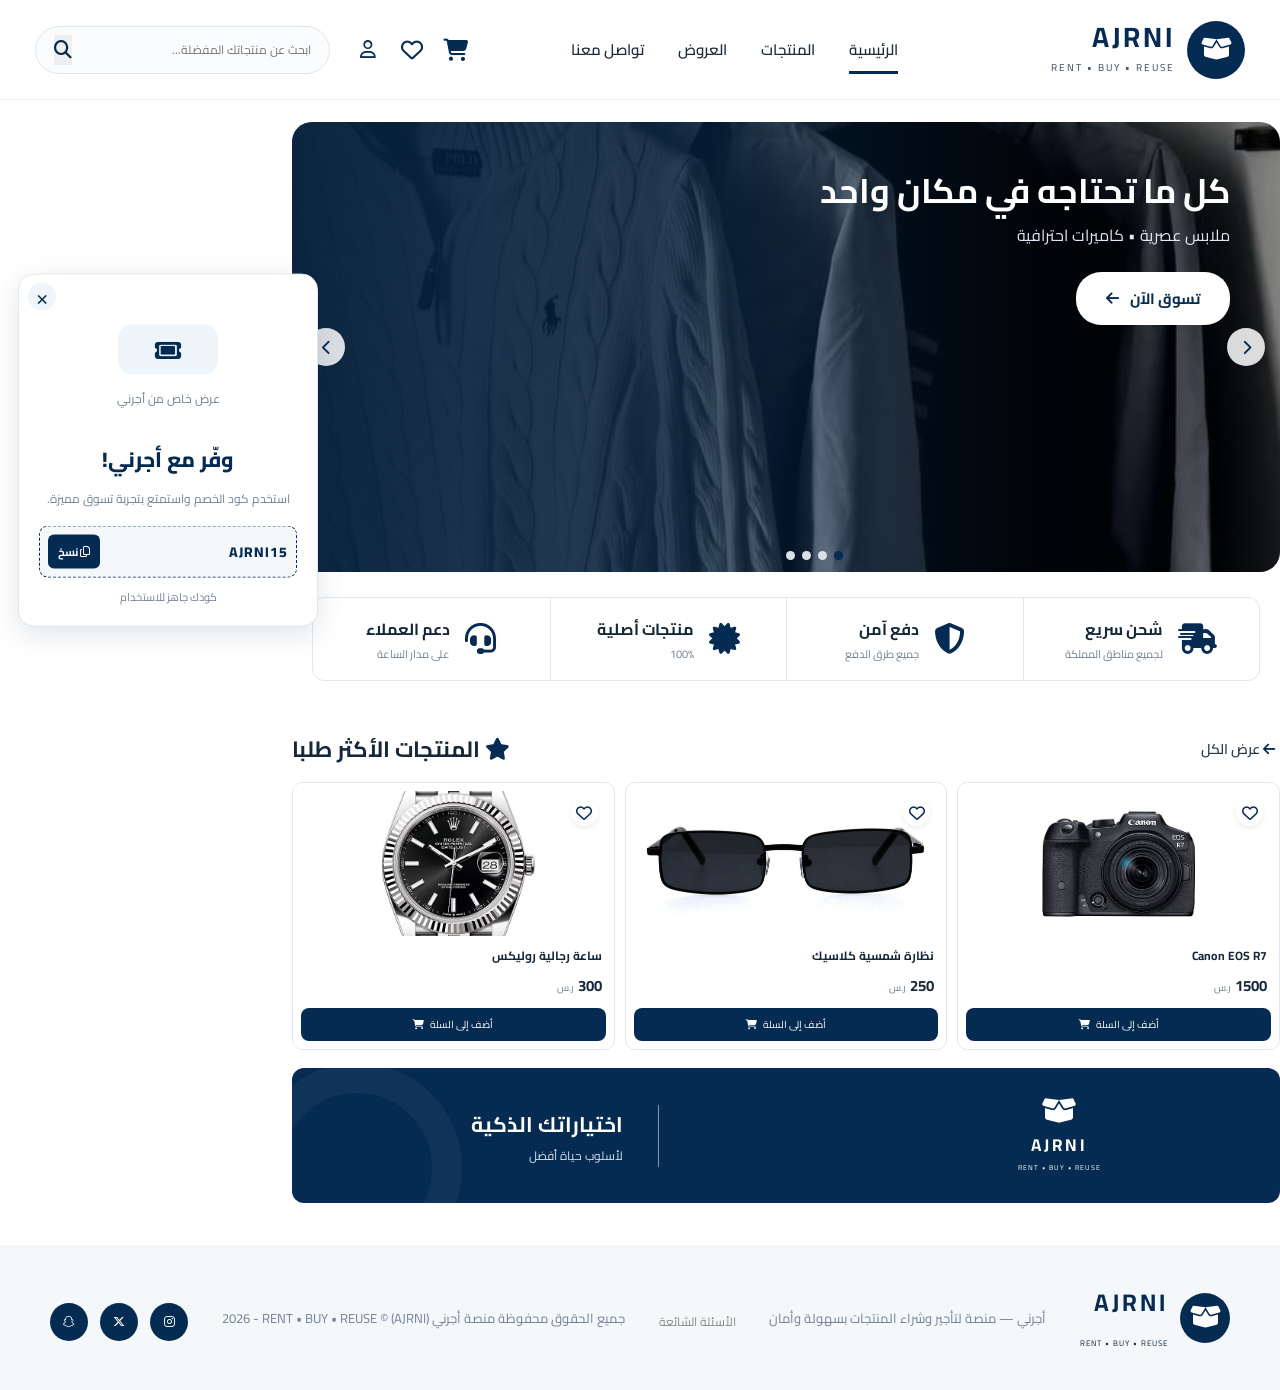
==== commit f4ee3feb: "j" ====
--- a/index.html
+++ b/index.html
@@ -42,10 +42,8 @@
         <a href="favorite.html">
             <i class="fa-regular fa-heart"></i>
         </a>
-        <a href="signin.html"><!--ايقونة صفحه التسجيل-->
-            <i class="fa-regular fa-user"></i>
-        </a>
-    </div>
+<div id="userHeaderAction"></div>
+</div>
     <div class="search-box">
     <input
         type="text"
@@ -691,5 +689,6 @@
 }
 
 </script>
+<script src="user-drawer.js"></script>
 </body>
 </html>
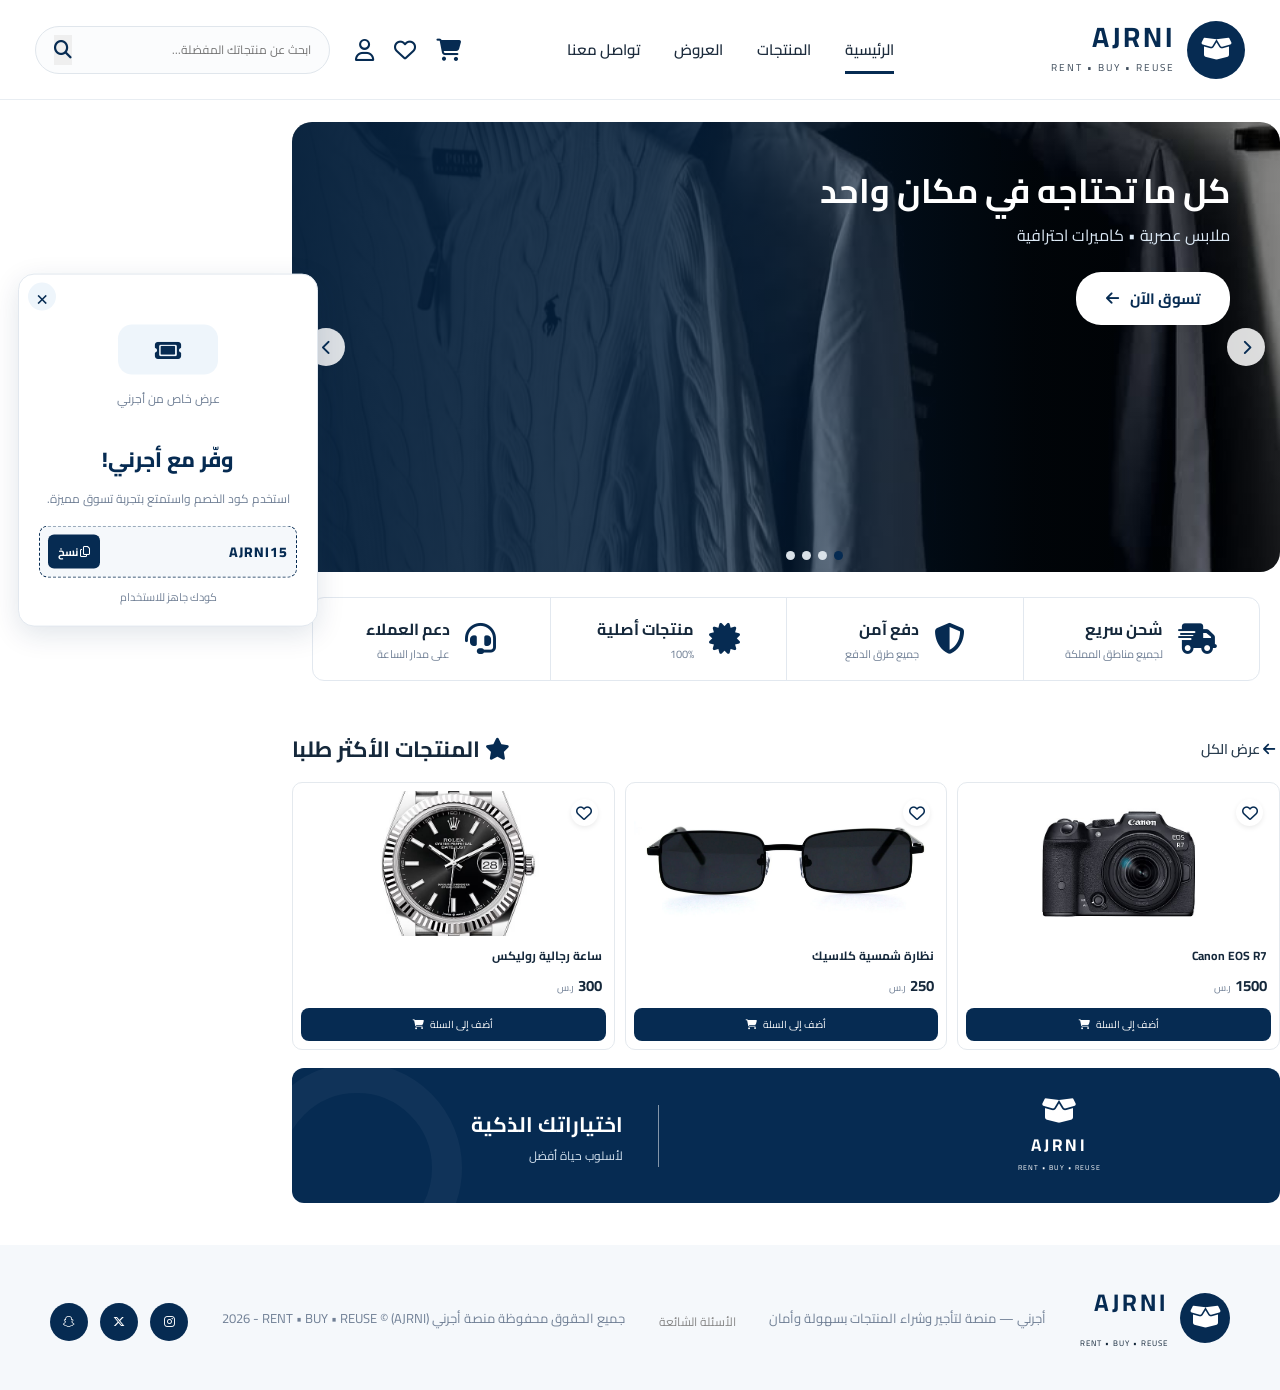
==== commit a4dc15ef: "Finalize AJRNI project authentication and seller dashboard logout" ====
--- a/index.html
+++ b/index.html
@@ -42,8 +42,10 @@
         <a href="favorite.html">
             <i class="fa-regular fa-heart"></i>
         </a>
-<div id="userHeaderAction"></div>
-</div>
+        <a href="signin.html"><!--ايقونة صفحه التسجيل-->
+            <i class="fa-regular fa-user"></i>
+        </a>
+    </div>
     <div class="search-box">
     <input
         type="text"
@@ -689,6 +691,5 @@
 }
 
 </script>
-<script src="user-drawer.js"></script>
 </body>
 </html>
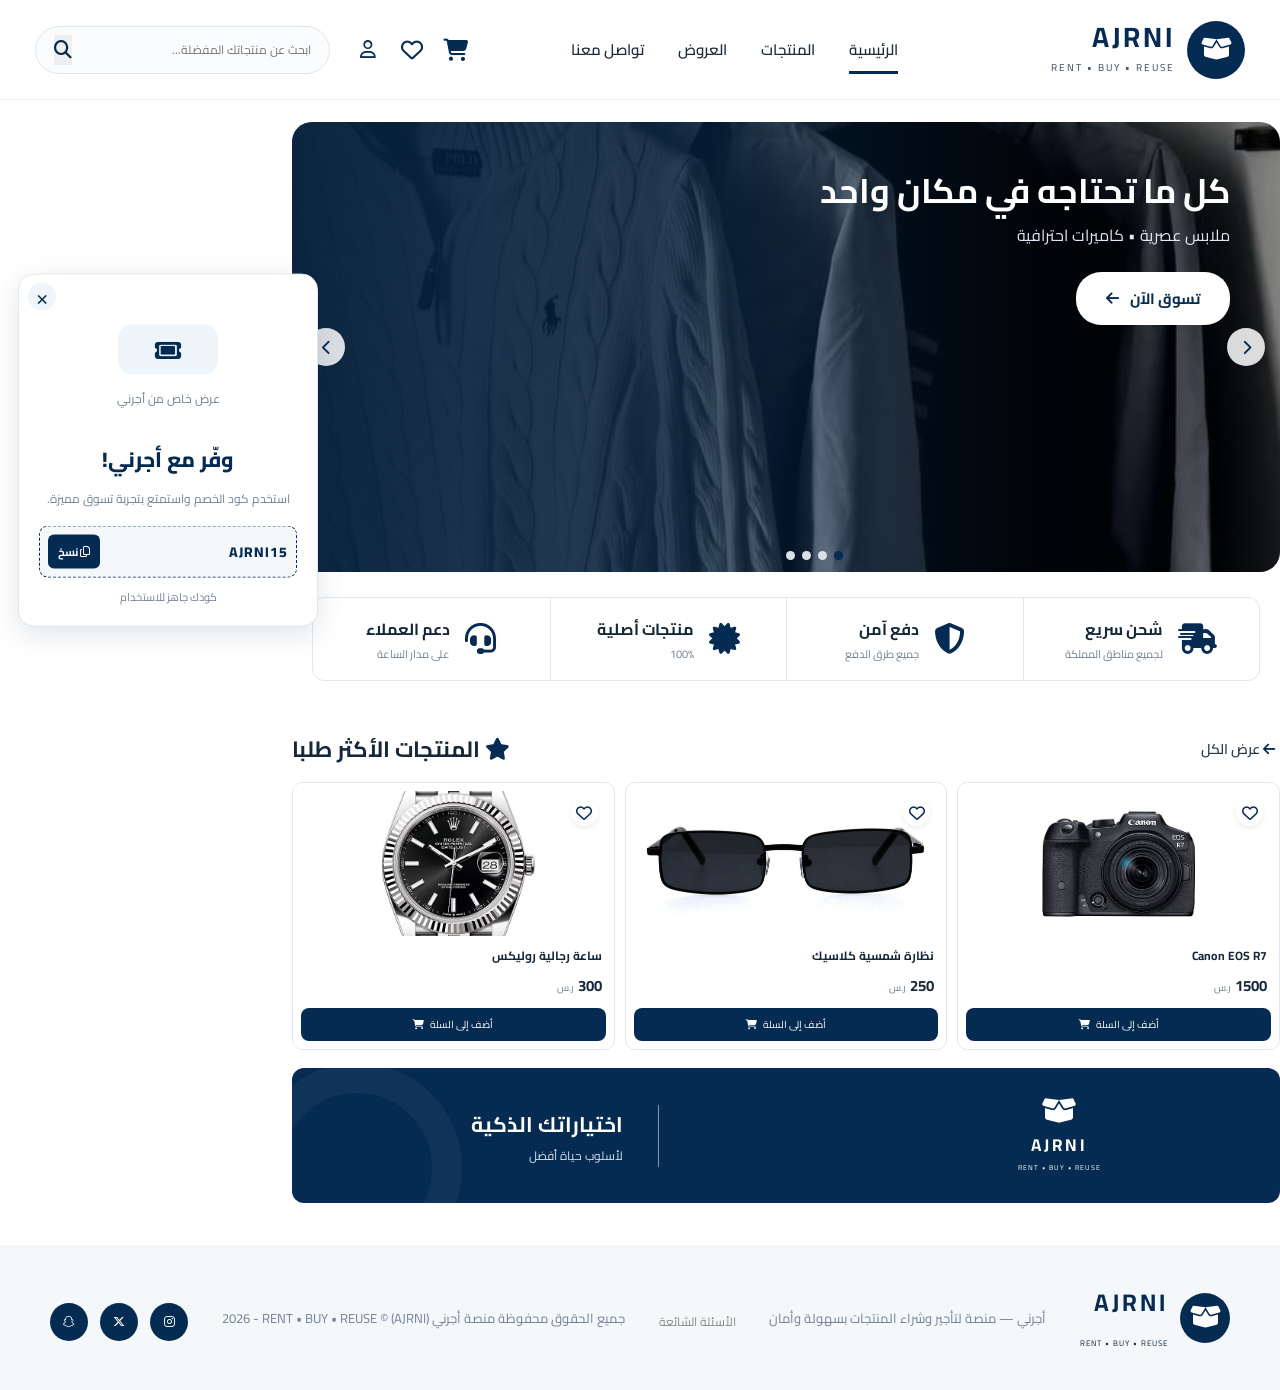
==== commit 5f1dba78: "d" ====
--- a/index.html
+++ b/index.html
@@ -32,7 +32,7 @@
     <nav class="navbar"> <!-- القوائم بالشريط -->
         <a href="index.html" class="active">الرئيسية</a>
         <a href="prodcuts.html">المنتجات</a>
-        <a href="#offers">العروض</a>
+        <a href="offerss.html">العروض</a>
         <a href="contacct.html">تواصل معنا</a>
     </nav>
     <div class="header-actions"> <!-- الأيقونات -->
@@ -42,10 +42,8 @@
         <a href="favorite.html">
             <i class="fa-regular fa-heart"></i>
         </a>
-        <a href="signin.html"><!--ايقونة صفحه التسجيل-->
-            <i class="fa-regular fa-user"></i>
-        </a>
-    </div>
+<div id="userHeaderAction"></div>
+</div>
     <div class="search-box">
     <input
         type="text"
@@ -691,5 +689,6 @@
 }
 
 </script>
+<script src="user-drawer.js"></script>
 </body>
 </html>
